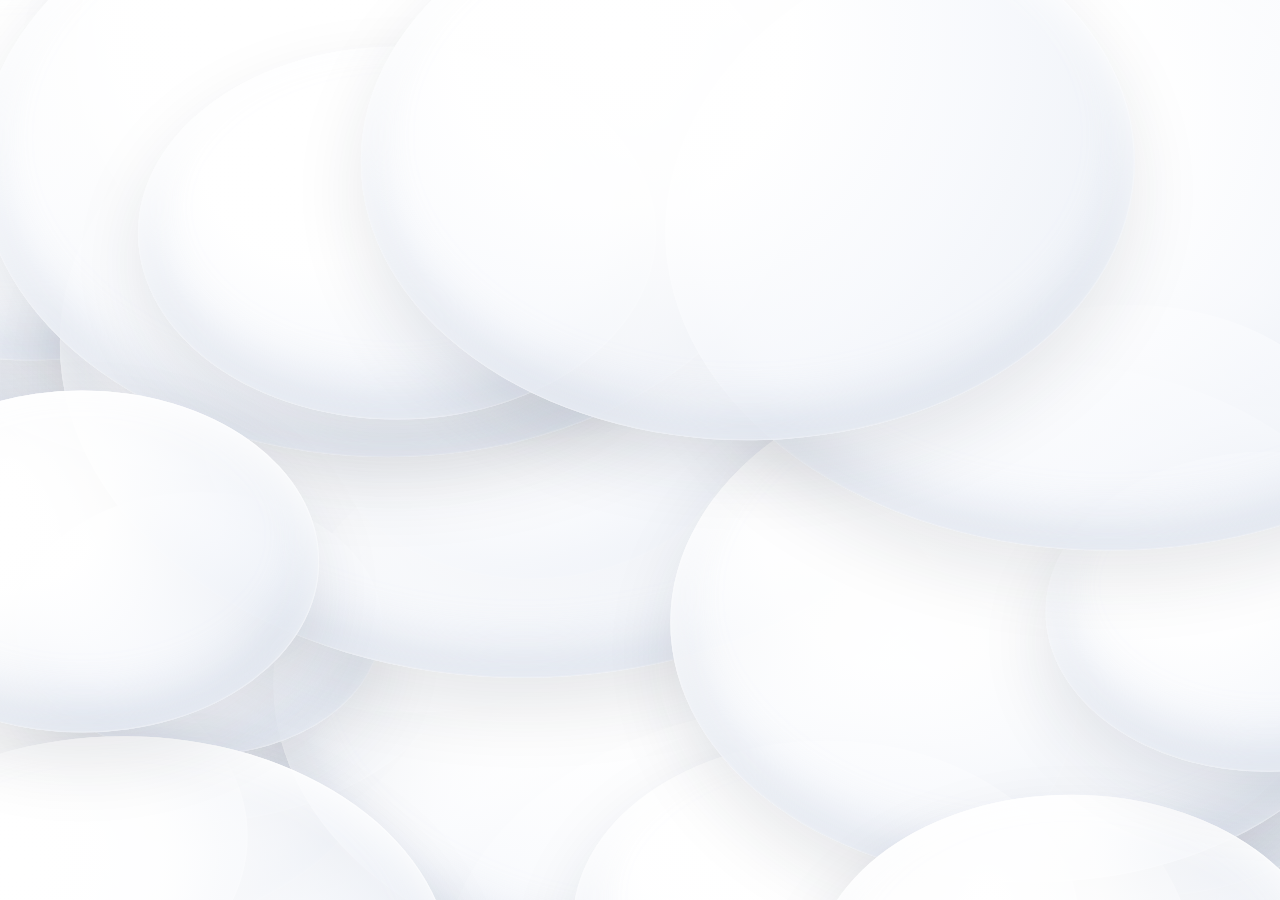
==== docs/index.html @ 258ded31 "Gramleagues: bot, 3D website and workflows Co-Authored-By: Claude Opus 5.5 <noreply@anthropic.com> C" ====
<!doctype html>
<html lang="en">
<head>
<meta charset="utf-8">
<meta name="viewport" content="width=device-width,initial-scale=1,viewport-fit=cover">
<title>Gramleagues – the league in the comments</title>
<meta name="description" content="Found a team on Instagram, collect likes, grow your stadium and find your seat.">
<link rel="icon" href="logo.svg" type="image/svg+xml">
<link rel="stylesheet" href="welt.css">
</head>
<body>
<div id="namensschilder" aria-hidden="true"></div>

<div id="kopf" class="karte">
  <div class="kopfzeile">
    <button id="zurueck" class="rund" hidden aria-label="Back to overview">
      <svg width="18" height="18" viewBox="0 0 24 24" fill="none" stroke="currentColor" stroke-width="2.4" stroke-linecap="round" stroke-linejoin="round" aria-hidden="true"><path d="M15 6l-6 6 6 6"/></svg>
    </button>
    <h1><img src="logo.svg" alt="" class="logo" width="26" height="26"><span id="titel">Gram<b>Leagues</b></span><span class="tag" id="tag"></span></h1>
  </div>
  <div id="zeile"></div>
  <div id="balken" hidden><div></div></div>
  <div id="unterzeile"></div>
  <nav class="knoepfe" aria-label="Menu">
    <button data-panel="teams">Teams</button>
    <button data-panel="turnier">Tournament</button>
    <button data-panel="kader" id="kaderknopf" hidden>Squad</button>
    <button data-panel="regeln">Rules</button>
    <button data-panel="archiv">Archive</button>
  </nav>
</div>

<div id="unten" class="karte">
  <form id="suche" role="search">
    <label for="eingabe" class="sr">Your Instagram name</label>
    <input id="eingabe" placeholder="Your Instagram name" autocomplete="off" autocapitalize="none" spellcheck="false">
    <button>Find my seat</button>
  </form>
  <div id="meldung"><span id="meldtext"></span><button type="button" id="schliessen">Back</button></div>
  <div id="hinweis">Players and named fans (reply <b>FAN</b>) get a seat with their name. Likes are anonymous fans.</div>
</div>

<div id="kamera">
  <button id="rein" aria-label="Zoom in">+</button>
  <button id="raus" aria-label="Zoom out">−</button>
  <button id="heim" aria-label="Back to overview">
    <svg width="20" height="20" viewBox="0 0 24 24" fill="none" stroke="currentColor" stroke-width="2.2" stroke-linecap="round" stroke-linejoin="round" aria-hidden="true"><path d="M3 11l9-7 9 7"/><path d="M5 10v10h14V10"/></svg>
  </button>
</div>

<aside id="panel" aria-label="Details" hidden>
  <button id="panelzu" class="rund" aria-label="Close">
    <svg width="18" height="18" viewBox="0 0 24 24" fill="none" stroke="currentColor" stroke-width="2.4" stroke-linecap="round" aria-hidden="true"><path d="M6 6l12 12M18 6L6 18"/></svg>
  </button>
  <div id="panelinhalt"></div>
</aside>

<div id="hover" class="schild"></div>
<div id="mein" class="schild"></div>

<div id="wolken" role="status" aria-label="Loading the league">
  <div class="wolkentext"></div>
</div>
<script>
/* Dichte Wolkenbank, die sich beim Start öffnet */
(function () {
  const w = document.getElementById("wolken");
  let a = 9;
  const z = () => { a = (a * 9301 + 49297) % 233280; return a / 233280; };
  for (let i = 0; i < 70; i++) {
    const el = document.createElement("i");
    const x = z() * 120 - 10, y = z() * 120 - 10, g = 28 + z() * 46;
    const dx = (x - 50) * (2.4 + z()), dy = (y - 50) * (1.6 + z()) - 30;
    el.style.cssText = `left:${x}vw;top:${y}vh;width:${g}vmax;height:${g * 0.72}vmax;--dx:${dx}vw;--dy:${dy}vh;transition-delay:${(z() * 0.35).toFixed(2)}s`;
    w.insertBefore(el, w.firstChild);
  }
})();
</script>
<noscript><p style="position:fixed;inset:auto 0 50% 0;text-align:center;color:#fff">Please enable JavaScript or open the <a href="liste.html">list view</a>.</p></noscript>
<script type="importmap">{"imports":{"three":"./vendor/three.module.js","three/addons/":"./vendor/"}}</script>
<script type="module" src="welt.js"></script>
</body>
</html>
---- docs/welt.css ----
:root {
  --navy: #0E0E10;
  --karte: rgba(14, 14, 16, .34);
  --rand: rgba(255, 255, 255, .26);
  --glas: linear-gradient(145deg, rgba(255, 255, 255, .20) 0%, rgba(255, 255, 255, .05) 42%, rgba(255, 255, 255, .02) 60%, rgba(255, 255, 255, .10) 100%);
  --glas-schatten: inset 0 1px 0 rgba(255, 255, 255, .55), inset 0 -1px 0 rgba(255, 255, 255, .10), inset 0 0 18px rgba(255, 255, 255, .06), 0 10px 32px rgba(0, 0, 0, .28);
  --text: #FFFFFF;
  --leise: rgba(255, 255, 255, .72);
  --gruen: #FFFFFF;
  --link: #FFFFFF;
  --gold: #F2B705;
  --pink: #FF4D6D;
}
* { box-sizing: border-box; }
[hidden] { display: none !important; }
html, body { margin: 0; height: 100%; overflow: hidden; background: #7FB2CF; color: var(--text); font: 15px/1.45 Inter, system-ui, -apple-system, "Segoe UI", sans-serif; -webkit-text-size-adjust: 100%; }
canvas { position: fixed; inset: 0; display: block; touch-action: none; }
a { color: var(--link); }
button { font: inherit; cursor: pointer; }
.sr { position: absolute; width: 1px; height: 1px; overflow: hidden; clip: rect(0 0 0 0); }
.leise { color: var(--leise); }

.karte { position: fixed; left: 12px; right: 12px; max-width: 560px; margin: 0 auto; background: var(--glas), var(--karte); border: 1px solid var(--rand); border-radius: 6px; box-shadow: var(--glas-schatten); backdrop-filter: blur(22px) saturate(180%); -webkit-backdrop-filter: blur(22px) saturate(180%); z-index: 4; text-shadow: 0 1px 2px rgba(0, 0, 0, .35); }
#kopf { top: calc(10px + env(safe-area-inset-top)); padding: 12px 52px 10px; text-align: center; }
.kopfzeile { display: flex; align-items: center; justify-content: center; gap: 10px; }
#zurueck { position: absolute; left: 10px; top: 12px; }
#kopf h1 { margin: 0; font-size: 20px; font-weight: 800; letter-spacing: -.01em; display: flex; flex-wrap: wrap; align-items: center; justify-content: center; gap: 4px 8px; min-width: 0; }
#kopf h1 b { color: #FFFFFF; font-weight: 400; }
#titel { overflow: hidden; text-overflow: ellipsis; white-space: nowrap; }
.logo { width: 26px; height: 26px; flex: none; }
.tag { font-size: 12px; font-weight: 600; color: var(--gold); background: rgba(242, 183, 5, .14); border-radius: 8px; padding: 2px 8px; white-space: nowrap; }
.tag:empty { display: none; }
#zeile { font-size: 14px; margin-top: 4px; color: rgba(255, 255, 255, .85); display: flex; flex-wrap: wrap; align-items: center; justify-content: center; gap: 4px 6px; }
#zeile b { color: var(--text); font-variant-numeric: tabular-nums; }
.pkt { width: 8px; height: 8px; border-radius: 50%; background: var(--gruen); display: inline-block; }
.pkt.gold { background: var(--gold); }
#balken { height: 6px; background: rgba(255, 255, 255, .18); border-radius: 1px; margin-top: 8px; overflow: hidden; }
#balken div { height: 100%; width: 0; background: #FFFFFF; border-radius: 1px; transition: width 1s; }
#unterzeile { font-size: 12.5px; color: var(--leise); margin-top: 5px; text-align: center; }
#unterzeile:empty { display: none; }
.knoepfe { display: flex; flex-wrap: wrap; justify-content: center; gap: 6px; margin-top: 9px; }
.knoepfe button { border: 1px solid rgba(255, 255, 255, .32); background: rgba(255, 255, 255, .10); color: var(--text); border-radius: 4px; box-shadow: inset 0 1px 0 rgba(255, 255, 255, .35); padding: 6px 12px; font-size: 13.5px; font-weight: 600; min-height: 34px; }
.knoepfe button:hover { background: rgba(255, 255, 255, .22); }
.knoepfe button.aktiv { background: #FFFFFF; color: #111113; border-color: #FFFFFF; text-shadow: none; }
.rund { flex: none; width: 34px; height: 34px; border-radius: 4px; border: 1px solid rgba(255, 255, 255, .32); background: rgba(255, 255, 255, .12); color: var(--text); display: grid; place-items: center; padding: 0; }
.rund:hover { background: rgba(255, 255, 255, .24); }

#unten { bottom: calc(12px + env(safe-area-inset-bottom)); padding: 10px 12px 9px; }
form { display: flex; gap: 8px; }
input { flex: 1; min-width: 0; font: 16px Inter, system-ui, sans-serif; padding: 10px 12px; border: 1px solid rgba(255, 255, 255, .4); border-radius: 6px; background: rgba(255, 255, 255, .16); color: #FFFFFF; box-shadow: inset 0 1px 2px rgba(0, 0, 0, .15); }
input::placeholder { color: rgba(255, 255, 255, .7); }
input:focus { outline: 2px solid #FFFFFF; outline-offset: 1px; background: rgba(255, 255, 255, .24); }
form button { font-weight: 700; font-size: 15px; padding: 0 16px; min-height: 44px; border: 0; border-radius: 6px; background: #FFFFFF; color: #111113; white-space: nowrap; text-shadow: none; box-shadow: 0 2px 10px rgba(0, 0, 0, .18); }
form button:hover { background: #E6E6E8; }
#meldung { font-size: 14px; margin: 8px 2px 0; display: none; align-items: center; gap: 8px; line-height: 1.35; }
#meldung.zeigen { display: flex; }
#meldtext { flex: 1; }
#meldtext b { color: var(--gold); }
#schliessen { flex: none; padding: 6px 12px; font-size: 13px; border-radius: 4px; background: rgba(255, 255, 255, .14); color: var(--text); border: 1px solid rgba(255, 255, 255, .32); min-height: 34px; }
#hinweis { font-size: 12px; color: var(--leise); margin: 6px 2px 0; }

#kamera { position: fixed; right: 12px; top: 50%; transform: translateY(-50%); display: flex; flex-direction: column; gap: 8px; z-index: 5; }
#kamera button { width: 44px; height: 44px; padding: 0; border-radius: 22px; background: var(--glas), var(--karte); color: var(--text); border: 1px solid var(--rand); font-size: 24px; line-height: 1; display: grid; place-items: center; box-shadow: var(--glas-schatten); backdrop-filter: blur(16px) saturate(180%); -webkit-backdrop-filter: blur(16px) saturate(180%); }
#kamera button:hover { background: var(--glas), rgba(255, 255, 255, .2); }

#panel { position: fixed; z-index: 8; top: 12px; bottom: 12px; right: 12px; width: min(440px, calc(100vw - 24px)); background: var(--glas), rgba(14, 14, 16, .62); border: 1px solid var(--rand); border-radius: 8px; padding: 18px 18px 24px; overflow-y: auto; box-shadow: var(--glas-schatten); backdrop-filter: blur(26px) saturate(180%); -webkit-backdrop-filter: blur(26px) saturate(180%); }
#panelzu { position: sticky; top: 0; float: right; margin: -4px -4px 0 8px; z-index: 1; }
#panel h2 { font-size: 22px; margin: 0 0 6px; letter-spacing: -.01em; display: flex; align-items: center; gap: 10px; }
#panel h3 { font-size: 15px; margin: 18px 0 8px; }
#panel ul { padding-left: 18px; margin: 0; color: var(--leise); }
#panel li { margin: 3px 0; }
#panel li b, #panel p b { color: var(--text); }
.balkenfarbe { width: 6px; height: 22px; border-radius: 3px; background: var(--team); }
.liste { display: grid; gap: 8px; margin-top: 10px; }
.zeile { display: flex; align-items: center; gap: 12px; text-align: left; width: 100%; padding: 10px 12px; border-radius: 6px; background: rgba(255, 255, 255, .08); border: 1px solid var(--rand); color: var(--text); min-height: 52px; }
.zeile:hover { background: rgba(255, 255, 255, .16); }
.zeile .farbe { width: 10px; align-self: stretch; border-radius: 5px; background: var(--team); }
.zeile .name { flex: 1; min-width: 0; display: flex; flex-direction: column; }
.zeile .name b, .zeile .name small { overflow: hidden; text-overflow: ellipsis; white-space: nowrap; }
.zeile small { color: var(--leise); font-size: 12px; }
.zeile .werte { text-align: right; display: flex; flex-direction: column; }
.zeile .werte b { font-size: 18px; }
.kacheln { display: grid; grid-template-columns: repeat(3, minmax(0, 1fr)); gap: 8px; margin: 12px 0 4px; }
.kacheln div { background: rgba(255, 255, 255, .08); border: 1px solid var(--rand); border-radius: 6px; padding: 8px 10px; display: flex; flex-direction: column; }
.kacheln b { font-size: 20px; }
.kacheln small { color: var(--leise); font-size: 11.5px; }
.tab { overflow-x: auto; border: 1px solid var(--rand); border-radius: 6px; }
table { width: 100%; border-collapse: collapse; font-size: 13.5px; }
th, td { text-align: left; padding: 7px 9px; border-bottom: 1px solid var(--rand); white-space: nowrap; }
th { color: var(--leise); font-weight: 500; font-size: 11.5px; text-transform: uppercase; letter-spacing: .05em; }
tr:last-child td { border-bottom: 0; }
td.r, th.r { text-align: right; }
tr.weiter td:first-child { box-shadow: inset 3px 0 0 var(--gruen); }
.spielt a { color: #111113; font-weight: 700; background: #FFFFFF; padding: 0 5px; border-radius: 3px; text-decoration: none; }
.lvl { display: inline-grid; place-items: center; width: 20px; height: 20px; border-radius: 5px; background: rgba(255, 255, 255, .1); font-weight: 700; font-size: 12px; margin-right: 5px; }
.lvl.l1 { background: rgba(255, 255, 255, .12); } .lvl.l2 { background: rgba(255, 255, 255, .24); } .lvl.l3 { background: rgba(255, 255, 255, .42); } .lvl.l4 { background: rgba(255, 255, 255, .7); color: #111113; } .lvl.l5 { background: var(--gold); color: #2A2100; }
.chips { display: flex; flex-wrap: wrap; gap: 6px; }
.chip { font-size: 13px; padding: 5px 10px; border-radius: 4px; background: rgba(255, 255, 255, .10); border: 1px solid var(--rand); color: var(--text); min-height: 32px; }
.chip:hover { border-color: var(--gold); color: var(--gold); }
.gruppe { margin-bottom: 14px; }
.gruppe > b, .runde > b { display: inline-block; margin-bottom: 6px; }
.spiel { display: grid; grid-template-columns: minmax(0, 1fr) 46px minmax(0, 1fr); gap: 8px; font-size: 13.5px; margin-top: 4px; }
.spiel span { overflow: hidden; text-overflow: ellipsis; white-space: nowrap; }
.spiel span:first-child { text-align: right; }
.spiel b { text-align: center; background: rgba(255, 255, 255, .08); border-radius: 6px; }
.runde { margin-bottom: 12px; }
.match { border: 1px solid var(--rand); border-radius: 6px; overflow: hidden; margin-bottom: 6px; }
.match div { display: flex; justify-content: space-between; gap: 10px; padding: 6px 10px; }
.match div + div { border-top: 1px solid var(--rand); }
.match .sieger b { color: var(--link); }
.match .sieger span { font-weight: 700; }
.match small { display: block; padding: 0 10px 6px; color: var(--leise); }
.meister { display: flex; flex-direction: column; gap: 2px; padding: 14px; border-radius: 14px; border: 1px solid rgba(242, 183, 5, .5); background: rgba(242, 183, 5, .1); margin: 10px 0; }
.meister b { font-size: 22px; color: var(--gold); }
.meister small { color: var(--leise); }

#namensschilder { position: fixed; inset: 0; pointer-events: none; overflow: hidden; z-index: 1; }
.ns { position: absolute; left: 0; top: 0; display: none; background: linear-gradient(180deg, rgba(255, 255, 255, .22), rgba(255, 255, 255, .04)), rgba(12, 12, 14, .58); border: 1px solid rgba(255, 255, 255, .35); color: #fff; font: 600 12.5px/1.25 ui-monospace, Menlo, Consolas, monospace; padding: 1px 6px; border-radius: 4px; white-space: nowrap; transform-origin: 50% 100%; will-change: transform; }
.ns.spieler { background: linear-gradient(180deg, rgba(255, 255, 255, .26), rgba(255, 255, 255, .05)), rgba(12, 12, 14, .7); border: 1px solid rgba(255, 255, 255, .55); font-size: 13px; }
.ns.spieler i, .ns.statue i { font-style: normal; color: var(--gold); margin-right: 5px; }
.ns.statue { border-color: rgba(242, 183, 5, .8); font-size: 13px; }
.schild { position: fixed; left: 0; top: 0; pointer-events: none; display: none; z-index: 6; white-space: nowrap; transform: translate(-50%, -125%); background: linear-gradient(180deg, rgba(255, 255, 255, .24), rgba(255, 255, 255, .05)), rgba(12, 12, 14, .72); color: #fff; border: 1px solid rgba(255, 255, 255, .6); border-radius: 6px; padding: 3px 9px; font: 600 13px Inter, system-ui, sans-serif; }
#mein { background: var(--gold); color: #1D1600; border-color: #FFF3C4; font-size: 15px; box-shadow: 0 0 18px 6px rgba(255, 210, 90, .8); }
#demo { position: fixed; left: 12px; bottom: calc(150px + env(safe-area-inset-bottom)); z-index: 4; background: var(--gold); color: #2A2100; font-size: 12px; font-weight: 700; padding: 3px 9px; border-radius: 8px; }

#wolken { position: fixed; inset: 0; z-index: 100; overflow: hidden; pointer-events: none; background: linear-gradient(180deg, #EEF2F7, #FFFFFF); transition: opacity 1.4s ease 1.2s; }
#wolken::before { content: ""; position: absolute; inset: 0; background: rgba(255, 255, 255, .55); backdrop-filter: blur(30px); -webkit-backdrop-filter: blur(30px); transition: opacity .9s ease .2s; }
#wolken.auf::before { opacity: 0; }
#wolken i { position: absolute; display: block; border-radius: 50%; transform: translate(-50%, -50%);
  background: radial-gradient(circle at 34% 28%, rgba(255, 255, 255, 1) 0%, rgba(255, 255, 255, .92) 26%, rgba(246, 248, 252, .82) 55%, rgba(226, 232, 241, .74) 100%);
  box-shadow: inset 0 18px 40px rgba(255, 255, 255, .95), inset 0 -26px 50px rgba(176, 190, 210, .32), inset 0 0 0 1px rgba(255, 255, 255, .7), 0 30px 70px rgba(30, 40, 60, .10);
  transition: transform 2.8s cubic-bezier(.55, 0, .25, 1), opacity 2.4s ease; }
#wolken .wolkentext { position: absolute; inset: 0; display: flex; align-items: center; justify-content: center; z-index: 1; color: #8E9096; font-family: Inter, system-ui, -apple-system, "Segoe UI", sans-serif; font-size: clamp(34px, 6vw, 56px); font-weight: 800; letter-spacing: -.01em; transition: opacity .6s, transform .8s; }
#wolken.auf .wolkentext { opacity: 0; transform: scale(1.06); }
#wolken.auf { opacity: 0; }
#wolken.auf i { transform: translate(calc(-50% + var(--dx)), calc(-50% + var(--dy))) scale(1.8); opacity: 0; }
#wolken.weg { display: none; }
@media (prefers-reduced-motion: reduce) { #wolken i { transition: opacity 1s; } #wolken.auf i { transform: translate(-50%, -50%); } }

@media (max-width: 640px) {
  #kopf h1 { font-size: 18px; }
  .knoepfe button { padding: 5px 10px; font-size: 13px; }
  form button { padding: 0 12px; font-size: 14px; }
  #hinweis { display: none; }
  #kopf { padding: 10px 46px 8px; }
  .knoepfe { flex-wrap: nowrap; overflow-x: auto; scrollbar-width: none; justify-content: flex-start; }
  .knoepfe::-webkit-scrollbar { display: none; }
  .knoepfe button { flex: none; }
  #unterzeile { font-size: 12px; }
  #kamera { right: 10px; gap: 6px; }
  #kamera button { width: 40px; height: 40px; font-size: 22px; }
  #demo { bottom: calc(84px + env(safe-area-inset-bottom)); left: 12px; }
  #panel { top: auto; left: 8px; right: 8px; bottom: 8px; width: auto; max-height: 72vh; }
}
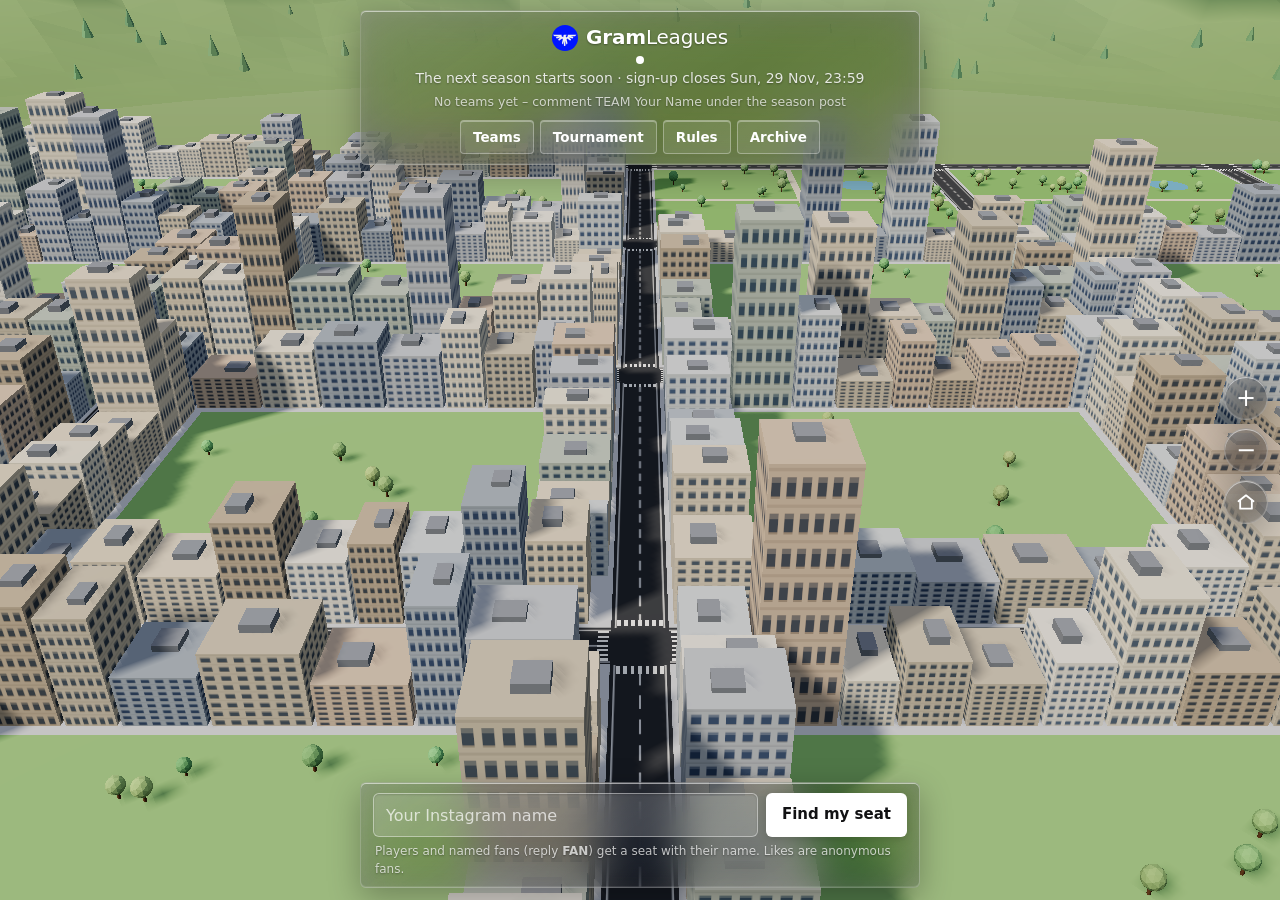
==== commit 8b50707c: "Make the 3D site load on older iPhones Drop the import map (unsupported before iOS 16.4), draw the i" ====
--- a/docs/index.html
+++ b/docs/index.html
@@ -3,7 +3,7 @@
 <head>
 <meta charset="utf-8">
 <meta name="viewport" content="width=device-width,initial-scale=1,viewport-fit=cover">
-<title>Gramleagues – the league in the comments</title>
+<title>gramleagues - build your team</title>
 <meta name="description" content="Found a team on Instagram, collect likes, grow your stadium and find your seat.">
 <link rel="icon" href="logo.svg" type="image/svg+xml">
 <link rel="stylesheet" href="welt.css">
@@ -58,26 +58,73 @@
 <div id="hover" class="schild"></div>
 <div id="mein" class="schild"></div>
 
-<div id="wolken" role="status" aria-label="Loading the league">
+<div id="wolken" role="status" aria-label="Loading">
+  <canvas id="wolkenbild" aria-hidden="true"></canvas>
   <div class="wolkentext"></div>
 </div>
 <script>
-/* Dichte Wolkenbank, die sich beim Start öffnet */
+/* Dichte Wolkenbank auf EINER Zeichenfläche (spart auf Handys viel Speicher), öffnet sich beim Start */
 (function () {
-  const w = document.getElementById("wolken");
-  let a = 9;
-  const z = () => { a = (a * 9301 + 49297) % 233280; return a / 233280; };
-  for (let i = 0; i < 70; i++) {
-    const el = document.createElement("i");
-    const x = z() * 120 - 10, y = z() * 120 - 10, g = 28 + z() * 46;
-    const dx = (x - 50) * (2.4 + z()), dy = (y - 50) * (1.6 + z()) - 30;
-    el.style.cssText = `left:${x}vw;top:${y}vh;width:${g}vmax;height:${g * 0.72}vmax;--dx:${dx}vw;--dy:${dy}vh;transition-delay:${(z() * 0.35).toFixed(2)}s`;
-    w.insertBefore(el, w.firstChild);
+  var c = document.getElementById("wolkenbild"), g = c.getContext("2d");
+  var dpr = Math.min(window.devicePixelRatio || 1, 1.5), W, H, puffs = [];
+  var a = 9, z = function () { a = (a * 9301 + 49297) % 233280; return a / 233280; };
+  var klein = Math.min(innerWidth, innerHeight) <= 600, n = klein ? 34 : 56;
+  for (var i = 0; i < n; i++) puffs.push({ x: z() * 1.2 - 0.1, y: z() * 1.2 - 0.1, g: 0.28 + z() * 0.46, dx: 0, dy: 0, v: z() * 0.35 });
+  puffs.forEach(function (p) { p.dx = (p.x - 0.5) * (2.4 + z()); p.dy = (p.y - 0.5) * (1.6 + z()) - 0.3; });
+  function groesse() { W = innerWidth; H = innerHeight; c.width = W * dpr; c.height = H * dpr; c.style.width = W + "px"; c.style.height = H + "px"; }
+  function puff(x, y, r, alpha, s) {
+    g.save(); g.globalAlpha = alpha; g.translate(x, y); g.scale(s, s * 0.72);
+    var k = g.createRadialGradient(-r * 0.16, -r * 0.22, r * 0.05, 0, 0, r);
+    k.addColorStop(0, "#FFFFFF"); k.addColorStop(0.5, "rgba(255,255,255,0.95)"); k.addColorStop(0.78, "rgba(238,242,248,0.88)"); k.addColorStop(1, "rgba(226,232,241,0)");
+    g.fillStyle = k; g.beginPath(); g.arc(0, 0, r, 0, Math.PI * 2); g.fill();
+    var u = g.createRadialGradient(0, r * 0.35, 0, 0, r * 0.35, r * 0.7);
+    u.addColorStop(0, "rgba(176,190,210,0.22)"); u.addColorStop(1, "rgba(176,190,210,0)");
+    g.fillStyle = u; g.beginPath(); g.arc(0, 0, r * 0.95, 0, Math.PI * 2); g.fill();
+    g.restore();
   }
+  function zeichne(t) {
+    var e = t < 0.5 ? 4 * t * t * t : 1 - Math.pow(-2 * t + 2, 3) / 2;
+    g.setTransform(dpr, 0, 0, dpr, 0, 0); g.clearRect(0, 0, W, H);
+    var hg = g.createLinearGradient(0, 0, 0, H); hg.addColorStop(0, "#EEF2F7"); hg.addColorStop(1, "#FFFFFF");
+    g.globalAlpha = Math.max(0, 1 - t * 1.6); g.fillStyle = hg; g.fillRect(0, 0, W, H); g.globalAlpha = 1;
+    var m = Math.max(W, H);
+    puffs.forEach(function (p) {
+      var k = Math.min(1, Math.max(0, (t - p.v * 0.25) / 0.9));
+      var ek = k < 0.5 ? 4 * k * k * k : 1 - Math.pow(-2 * k + 2, 3) / 2;
+      puff((p.x + p.dx * ek) * W, (p.y + p.dy * ek) * H, p.g * m * 0.5, Math.max(0, 1 - ek * 1.05), 1 + ek * 0.8);
+    });
+  }
+  groesse(); zeichne(0);
+  addEventListener("resize", function () { if (!window.gramWolkenOffen) { groesse(); zeichne(0); } });
+  window.gramWolkenAuf = function () {
+    window.gramWolkenOffen = true;
+    var t0 = performance.now(), d = 2800;
+    (function schritt(jetzt) {
+      var t = Math.min(1, (jetzt - t0) / d);
+      zeichne(t);
+      if (t < 1) requestAnimationFrame(schritt);
+      else { document.getElementById("wolken").classList.add("weg"); c.width = c.height = 1; }
+    })(t0);
+  };
 })();
 </script>
-<noscript><p style="position:fixed;inset:auto 0 50% 0;text-align:center;color:#fff">Please enable JavaScript or open the <a href="liste.html">list view</a>.</p></noscript>
-<script type="importmap">{"imports":{"three":"./vendor/three.module.js","three/addons/":"./vendor/"}}</script>
+<script>
+/* Fallback: Wenn die 3D-Ansicht nicht starten kann, Wolken öffnen und zur Listenansicht verweisen */
+window.gramFehler = function (grund) {
+  if (window.gramFehlerGezeigt) return;
+  window.gramFehlerGezeigt = true;
+  var w = document.getElementById("wolken");
+  w.style.pointerEvents = "auto";
+  var t = w.querySelector(".wolkentext");
+  t.innerHTML = '<div style="max-width:320px;text-align:center;font-size:18px;font-weight:600;line-height:1.4;color:#3C3E44">' +
+    (grund || "The 3D stadium can't run on this device.") +
+    '<br><a href="liste.html" style="display:inline-block;margin-top:14px;padding:12px 20px;border-radius:8px;background:#111113;color:#fff;text-decoration:none">Open the list view</a></div>';
+};
+window.addEventListener("error", function () { if (!window.gramGestartet) window.gramFehler(); });
+window.addEventListener("unhandledrejection", function () { if (!window.gramGestartet) window.gramFehler(); });
+setTimeout(function () { if (!window.gramGestartet) window.gramFehler("The 3D stadium is taking too long to load on this device."); }, 20000);
+</script>
+<script nomodule>location.replace("liste.html");</script>
 <script type="module" src="welt.js"></script>
 </body>
 </html>
--- a/docs/welt.css
+++ b/docs/welt.css
@@ -123,19 +123,13 @@
 #mein { background: var(--gold); color: #1D1600; border-color: #FFF3C4; font-size: 15px; box-shadow: 0 0 18px 6px rgba(255, 210, 90, .8); }
 #demo { position: fixed; left: 12px; bottom: calc(150px + env(safe-area-inset-bottom)); z-index: 4; background: var(--gold); color: #2A2100; font-size: 12px; font-weight: 700; padding: 3px 9px; border-radius: 8px; }
 
-#wolken { position: fixed; inset: 0; z-index: 100; overflow: hidden; pointer-events: none; background: linear-gradient(180deg, #EEF2F7, #FFFFFF); transition: opacity 1.4s ease 1.2s; }
-#wolken::before { content: ""; position: absolute; inset: 0; background: rgba(255, 255, 255, .55); backdrop-filter: blur(30px); -webkit-backdrop-filter: blur(30px); transition: opacity .9s ease .2s; }
-#wolken.auf::before { opacity: 0; }
-#wolken i { position: absolute; display: block; border-radius: 50%; transform: translate(-50%, -50%);
-  background: radial-gradient(circle at 34% 28%, rgba(255, 255, 255, 1) 0%, rgba(255, 255, 255, .92) 26%, rgba(246, 248, 252, .82) 55%, rgba(226, 232, 241, .74) 100%);
-  box-shadow: inset 0 18px 40px rgba(255, 255, 255, .95), inset 0 -26px 50px rgba(176, 190, 210, .32), inset 0 0 0 1px rgba(255, 255, 255, .7), 0 30px 70px rgba(30, 40, 60, .10);
-  transition: transform 2.8s cubic-bezier(.55, 0, .25, 1), opacity 2.4s ease; }
-#wolken .wolkentext { position: absolute; inset: 0; display: flex; align-items: center; justify-content: center; z-index: 1; color: #8E9096; font-family: Inter, system-ui, -apple-system, "Segoe UI", sans-serif; font-size: clamp(34px, 6vw, 56px); font-weight: 800; letter-spacing: -.01em; transition: opacity .6s, transform .8s; }
-#wolken.auf .wolkentext { opacity: 0; transform: scale(1.06); }
-#wolken.auf { opacity: 0; }
-#wolken.auf i { transform: translate(calc(-50% + var(--dx)), calc(-50% + var(--dy))) scale(1.8); opacity: 0; }
+#wolken { position: fixed; inset: 0; z-index: 100; overflow: hidden; pointer-events: none; }
+#wolken canvas { position: absolute; inset: 0; display: block; }
+#wolken .wolkentext { position: absolute; inset: 0; display: flex; align-items: center; justify-content: center; z-index: 1; padding: 20px; }
 #wolken.weg { display: none; }
-@media (prefers-reduced-motion: reduce) { #wolken i { transition: opacity 1s; } #wolken.auf i { transform: translate(-50%, -50%); } }
+@media (max-width: 640px), (pointer: coarse) {
+  .karte, #panel, #kamera button { backdrop-filter: blur(12px) saturate(160%); -webkit-backdrop-filter: blur(12px) saturate(160%); }
+}
 
 @media (max-width: 640px) {
   #kopf h1 { font-size: 18px; }
